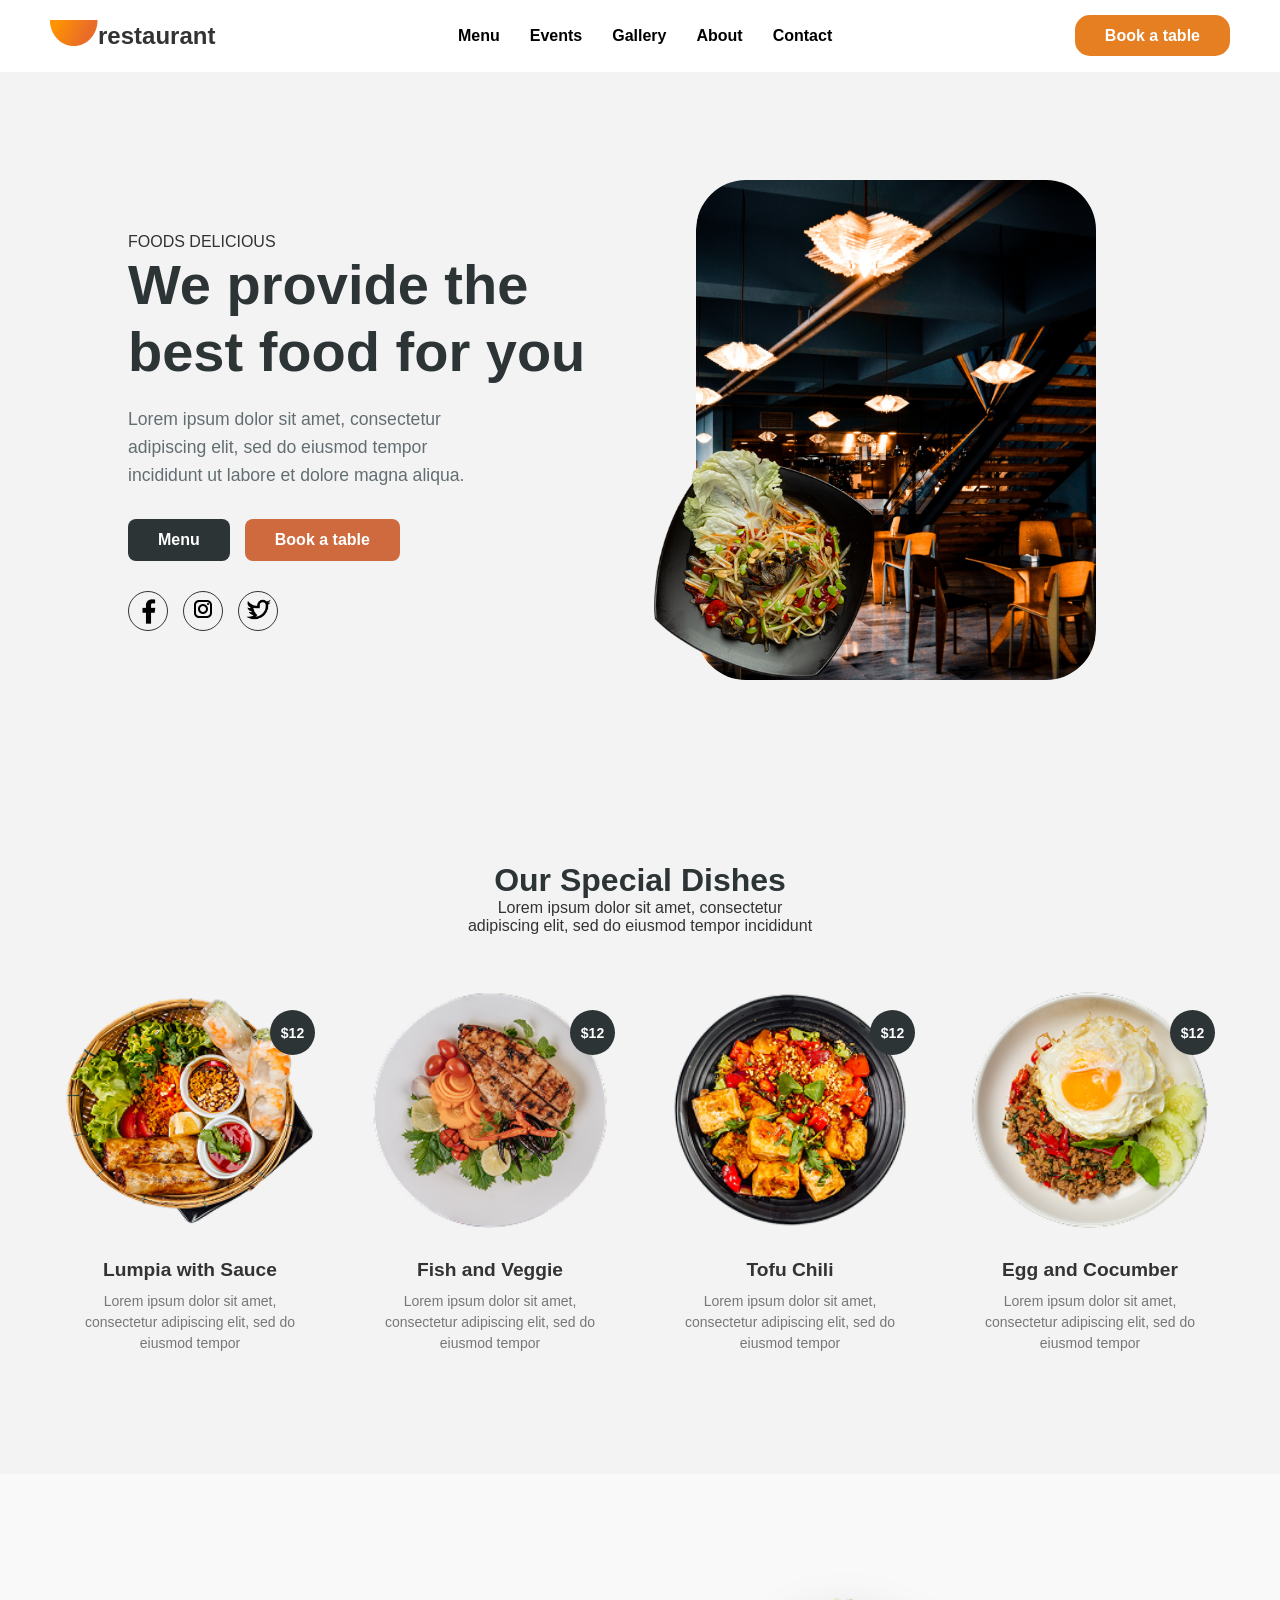
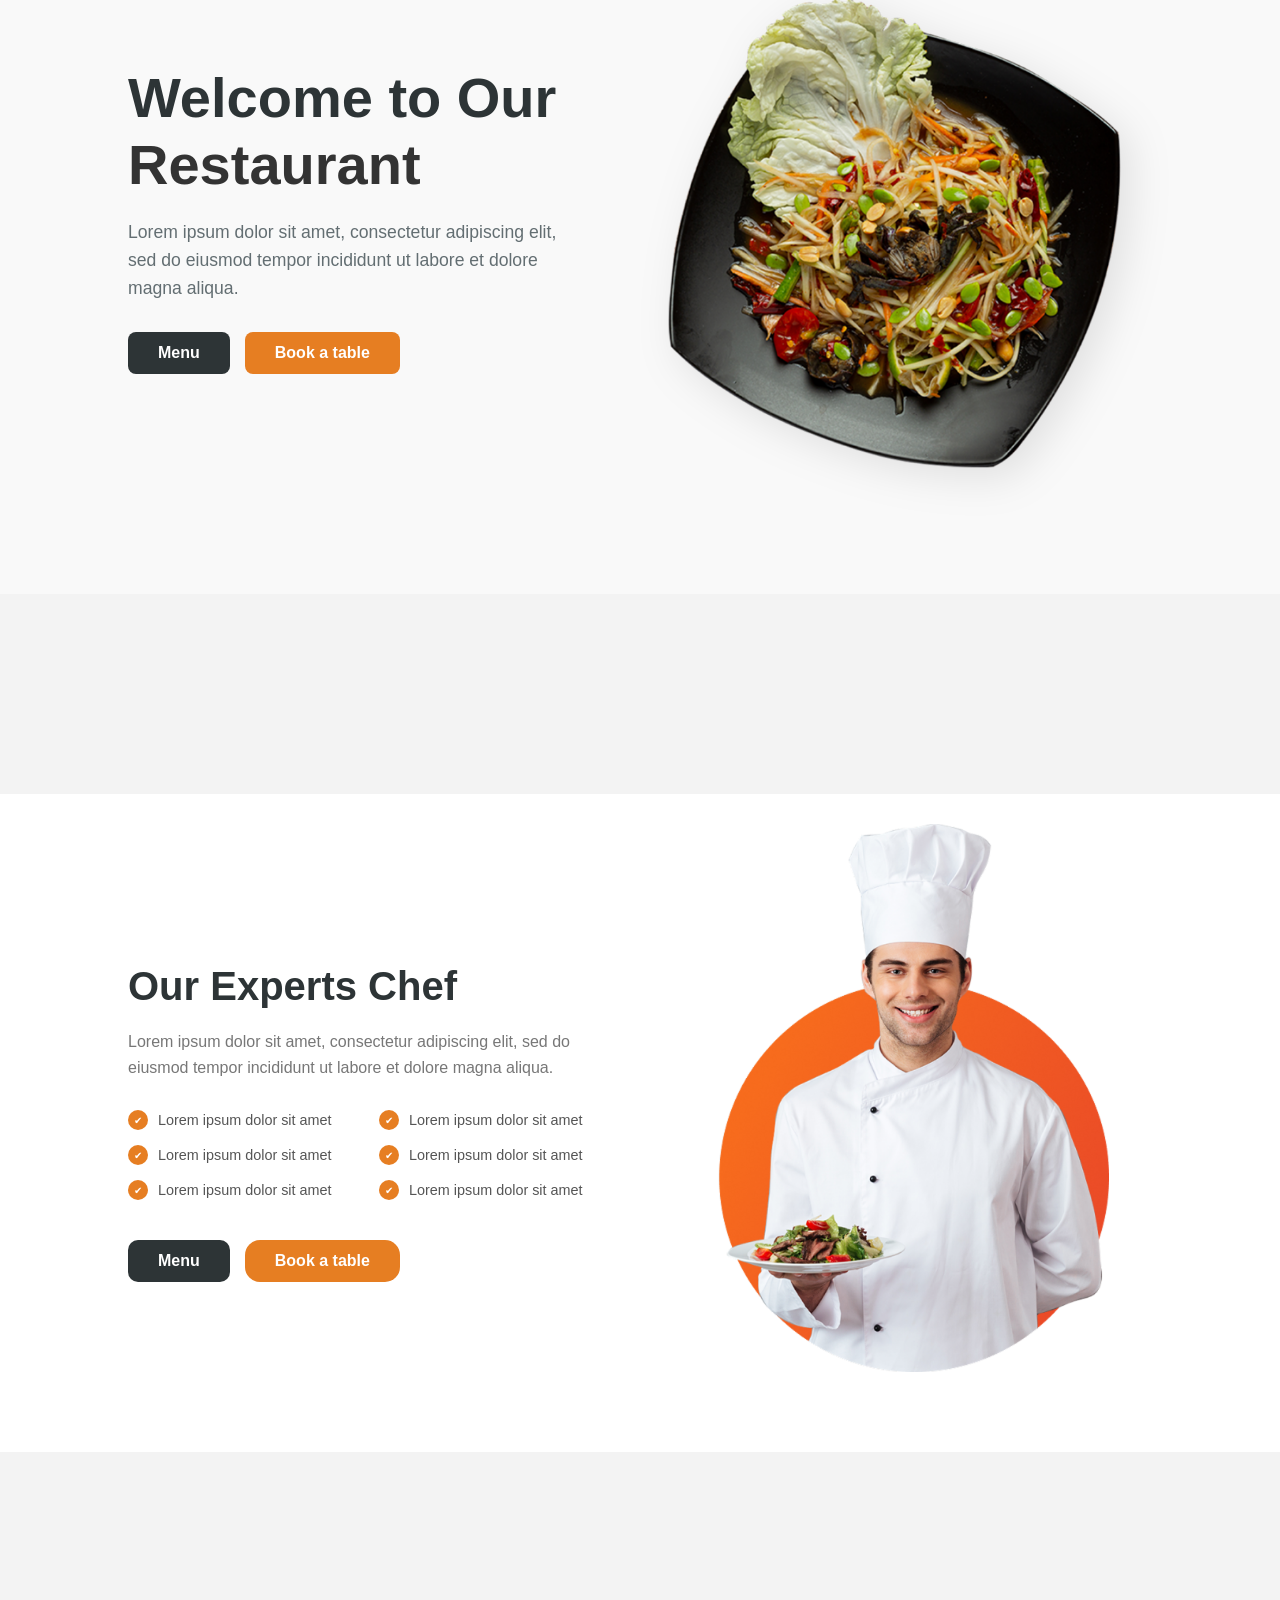
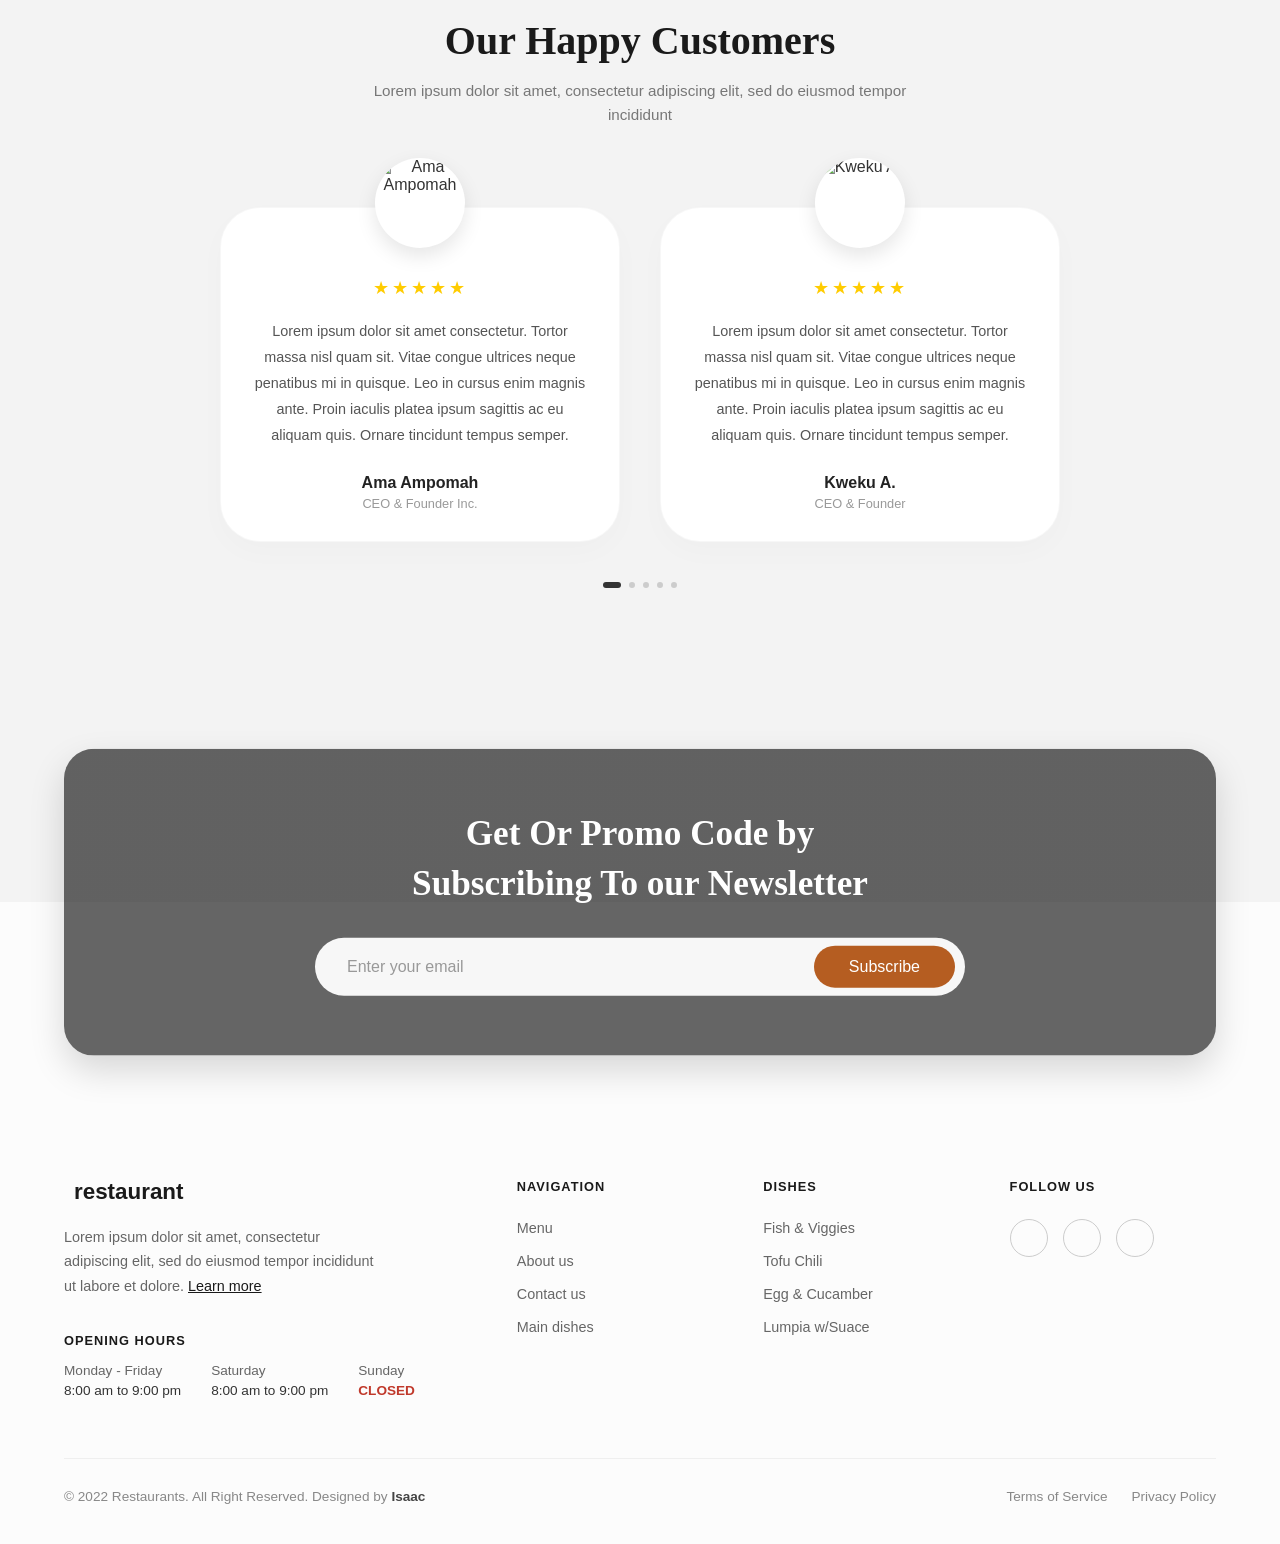
==== index.html @ ea8b720f "Fix homepage name to index.html" ====
<!doctype html>
<html lang="en">
  <head>
    <meta charset="UTF-8" />
    <meta name="viewport" content="width=device-width, initial-scale=1.0" />
    <title>Document</title>
    <link rel="stylesheet" href="css/index.css" />
  </head>
  <body>
    <header class="navbar">
      <div class="logo">
        <div>
          <svg
            width="48"
            height="26"
            viewBox="0 0 48 26"
            fill="none"
            xmlns="http://www.w3.org/2000/svg"
          >
            <path
              d="M0.0025971 0C0.000865701 0.127186 0 0.254588 0 0.382309C0 14.5306 10.6367 26 23.7576 26C36.8785 26 47.5152 14.5306 47.5152 0.382309C47.5152 0.254588 47.5144 0.127186 47.5126 0H0.0025971Z"
              fill="url(#paint0_linear_5_186)"
            />
            <defs>
              <linearGradient
                id="paint0_linear_5_186"
                x1="6.38264"
                y1="6.53416e-07"
                x2="35.7029"
                y2="14.9551"
                gradientUnits="userSpaceOnUse"
              >
                <stop stop-color="#FF9400" />
                <stop offset="1" stop-color="#EA6D27" />
              </linearGradient>
            </defs>
          </svg>
        </div>
        <span>restaurant</span>
      </div>
      <nav class="nav-links">
        <ul>
          <li><a href="./menu.html">Menu</a></li>
          <li><a href="./event.html">Events</a></li>
          <li><a href="./Gallery.html">Gallery</a></li>
          <li><a href="#">About</a></li>
          <li><a href="#">Contact</a></li>
        </ul>
      </nav>
      <div class="nav-button">
        <a href="#" class="btn-book">Book a table</a>
      </div>
    </header>
    <section class="hero">
      <div class="hero-content">
        <div class="circular-text">FOODS DELICIOUS</div>
        <h1>
          We provide the <br />
          best food for you
        </h1>
        <p class="par">
          Lorem ipsum dolor sit amet, consectetur adipiscing elit, sed do
          eiusmod tempor incididunt ut labore et dolore magna aliqua.
        </p>
        <div class="hero-btns">
          <a href="#" class="btn-dark">Menu</a>
          <a href="#" class="btn-orange">Book a table</a>
        </div>
        <div class="social-icons">
          <a
            href="https://www.facebook.com/?locale=ar_AR"
            target="_blank"
            class="icon"
            ><svg
              width="29"
              height="29"
              viewBox="0 0 29 29"
              fill="none"
              xmlns="http://www.w3.org/2000/svg"
              xmlns:xlink="http://www.w3.org/1999/xlink"
            >
              <rect width="29" height="29" fill="url(#pattern0_3_2034)" />
              <defs>
                <pattern
                  id="pattern0_3_2034"
                  patternContentUnits="objectBoundingBox"
                  width="1"
                  height="1"
                >
                  <use xlink:href="#image0_3_2034" transform="scale(0.01)" />
                </pattern>
                <image
                  id="image0_3_2034"
                  width="100"
                  height="100"
                  preserveAspectRatio="none"
                  xlink:href="[data-uri]"
                />
              </defs>
            </svg>
            <i class=""></i
          ></a>
          <a
            href="https://www.instagram.com/?hl=ar"
            target="_blank"
            class="icon"
            ><i class="fab fa-instagram"
              ><svg
                width="24"
                height="24"
                viewBox="0 0 24 24"
                fill="none"
                xmlns="http://www.w3.org/2000/svg"
              >
                <path
                  d="M8 3C5.243 3 3 5.243 3 8V16C3 18.757 5.243 21 8 21H16C18.757 21 21 18.757 21 16V8C21 5.243 18.757 3 16 3H8ZM8 5H16C17.654 5 19 6.346 19 8V16C19 17.654 17.654 19 16 19H8C6.346 19 5 17.654 5 16V8C5 6.346 6.346 5 8 5ZM17 6C16.7348 6 16.4804 6.10536 16.2929 6.29289C16.1054 6.48043 16 6.73478 16 7C16 7.26522 16.1054 7.51957 16.2929 7.70711C16.4804 7.89464 16.7348 8 17 8C17.2652 8 17.5196 7.89464 17.7071 7.70711C17.8946 7.51957 18 7.26522 18 7C18 6.73478 17.8946 6.48043 17.7071 6.29289C17.5196 6.10536 17.2652 6 17 6ZM12 7C9.243 7 7 9.243 7 12C7 14.757 9.243 17 12 17C14.757 17 17 14.757 17 12C17 9.243 14.757 7 12 7ZM12 9C13.654 9 15 10.346 15 12C15 13.654 13.654 15 12 15C10.346 15 9 13.654 9 12C9 10.346 10.346 9 12 9Z"
                  fill="black"
                />
              </svg> </i
          ></a>
          <a href="https://x.com/" target="_blank" class="icon"
            ><i class="fab fa-twitter"
              ><svg
                width="29"
                height="29"
                viewBox="0 0 29 29"
                fill="none"
                xmlns="http://www.w3.org/2000/svg"
                xmlns:xlink="http://www.w3.org/1999/xlink"
              >
                <rect width="29" height="29" fill="url(#pattern0_3_2048)" />
                <defs>
                  <pattern
                    id="pattern0_3_2048"
                    patternContentUnits="objectBoundingBox"
                    width="1"
                    height="1"
                  >
                    <use xlink:href="#image0_3_2048" transform="scale(0.01)" />
                  </pattern>
                  <image
                    id="image0_3_2048"
                    width="100"
                    height="100"
                    preserveAspectRatio="none"
                    xlink:href="[data-uri]"
                  />
                </defs>
              </svg> </i
          ></a>
        </div>
        <div class="social-icons">
          <i class="fab fa-facebook-f"></i>
          <i class="fab fa-instagram"></i>
          <i class="fab fa-twitter"></i>
        </div>
      </div>
      <div class="hero-images">
        <div class="main-img-card">
          <img src="share/Mask group.png" alt="Interior" />
        </div>
        <div class="overlay-img">
          <img src="share/dish-2 2.png" alt="Food Plate" />
        </div>
      </div>
    </section>
    <div class="text">
      <h1 class="text1">Our Special Dishes</h1>
      <p class="textp">
        Lorem ipsum dolor sit amet, consectetur adipiscing elit, sed do eiusmod
        tempor incididunt
      </p>
    </div>
    <!-- dish -->
    <section class="dishes-container">
      <div class="card">
        <div class="image-wrapper">
          <img src="share/dish-1 1.png" alt="Dish Image" />
          <span class="price">$12</span>
        </div>
        <h3>Lumpia with Sauce</h3>
        <p>
          Lorem ipsum dolor sit amet, consectetur adipiscing elit, sed do
          eiusmod tempor
        </p>
      </div>
      <div class="card">
        <div class="image-wrapper">
          <img src="share/dish-3 1.png" alt="Dish Image" />
          <span class="price">$12</span>
        </div>
        <h3>Fish and Veggie</h3>
        <p>
          Lorem ipsum dolor sit amet, consectetur adipiscing elit, sed do
          eiusmod tempor
        </p>
      </div>
      <div class="card">
        <div class="image-wrapper">
          <img src="share/dish-5.png" alt="Dish Image" />
          <span class="price">$12</span>
        </div>
        <h3>Tofu Chili</h3>
        <p>
          Lorem ipsum dolor sit amet, consectetur adipiscing elit, sed do
          eiusmod tempor
        </p>
      </div>
      <div class="card">
        <div class="image-wrapper">
          <img src="share/dish-4.png" alt="Dish Image" />
          <span class="price">$12</span>
        </div>
        <h3>Egg and Cocumber</h3>
        <p>
          Lorem ipsum dolor sit amet, consectetur adipiscing elit, sed do
          eiusmod tempor
        </p>
      </div>
    </section>
    <section class="hero-section">
      <div class="hero-content">
        <h1>
          Welcome to Our <br />
          <span>Restaurant</span>
        </h1>
        <p>
          Lorem ipsum dolor sit amet, consectetur adipiscing elit, sed do
          eiusmod tempor incididunt ut labore et dolore magna aliqua.
        </p>
        <div class="hero-btns">
          <a href="#" class="btn-menu">Menu</a>
          <a href="#" class="btn-book">Book a table</a>
        </div>
      </div>
      <div class="hero-image">
        <img src="share/dish-2 2.png" alt="Delicious Food" />
      </div>
    </section>
    <section class="chef-section">
      <!-- الجزء النصي -->
      <div class="chef-content">
        <h2>Our Experts Chef</h2>
        <p class="description">
          Lorem ipsum dolor sit amet, consectetur adipiscing elit, sed do
          eiusmod tempor incididunt ut labore et dolore magna aliqua.
        </p>
        <!-- قائمة المميزات -->
        <div class="features-grid">
          <div class="feature-item">
            <span>✔</span> Lorem ipsum dolor sit amet
          </div>
          <div class="feature-item">
            <span>✔</span> Lorem ipsum dolor sit amet
          </div>
          <div class="feature-item">
            <span>✔</span> Lorem ipsum dolor sit amet
          </div>
          <div class="feature-item">
            <span>✔</span> Lorem ipsum dolor sit amet
          </div>
          <div class="feature-item">
            <span>✔</span> Lorem ipsum dolor sit amet
          </div>
          <div class="feature-item">
            <span>✔</span> Lorem ipsum dolor sit amet
          </div>
        </div>
        <div class="chef-btns">
          <a href="#" class="btn-menu">Menu</a>
          <a href="#" class="btn-book">Book a table</a>
        </div>
      </div>
      <div class="chef-image-container">
        <img src="share/chef 1.png" alt="Our Chef" class="chef-img" />
      </div>
    </section>
    <section class="testimonials-section">
      <div class="bg-illustration"></div>
      <div class="container">
        <div class="section-header">
          <h2>Our Happy Customers</h2>
          <p>
            Lorem ipsum dolor sit amet, consectetur adipiscing elit, sed do
            eiusmod tempor incididunt
          </p>
        </div>
        <div class="testimonials-slider">
          <div class="testimonial-card">
            <div class="avatar-wrapper">
              <img
                src="https://images.unsplash.com/photo-1534528741775-53994a69daeb?q=80&w=256&auto=format&fit=crop"
                alt="Ama Ampomah"
              />
            </div>
            <div class="card-content">
              <div class="stars">★★★★★</div>
              <p class="review-text">
                Lorem ipsum dolor sit amet consectetur. Tortor massa nisl quam
                sit. Vitae congue ultrices neque penatibus mi in quisque. Leo in
                cursus enim magnis ante. Proin iaculis platea ipsum sagittis ac
                eu aliquam quis. Ornare tincidunt tempus semper.
              </p>
              <h4 class="client-name">Ama Ampomah</h4>
              <p class="client-role">CEO & Founder Inc.</p>
            </div>
          </div>
          <div class="testimonial-card">
            <div class="avatar-wrapper">
              <img
                src="https://images.unsplash.com/photo-1507003211169-0a1dd7228f2d?q=80&w=256&auto=format&fit=crop"
                alt="Kweku A."
              />
            </div>
            <div class="card-content">
              <div class="stars">★★★★★</div>
              <p class="review-text">
                Lorem ipsum dolor sit amet consectetur. Tortor massa nisl quam
                sit. Vitae congue ultrices neque penatibus mi in quisque. Leo in
                cursus enim magnis ante. Proin iaculis platea ipsum sagittis ac
                eu aliquam quis. Ornare tincidunt tempus semper.
              </p>
              <h4 class="client-name">Kweku A.</h4>
              <p class="client-role">CEO & Founder</p>
            </div>
          </div>
        </div>
        <div class="slider-dots">
          <span class="dot active"></span>
          <span class="dot"></span>
          <span class="dot"></span>
          <span class="dot"></span>
          <span class="dot"></span>
        </div>
      </div>
    </section>
    <footer class="footer-wrapper">
      <div class="container">
        <div class="newsletter-card">
          <div class="newsletter-content">
            <h2>Get Or Promo Code by<br />Subscribing To our Newsletter</h2>

            <form class="newsletter-form">
              <input type="email" placeholder="Enter your email" required />
              <button type="submit">Subscribe</button>
            </form>
          </div>
        </div>
        <div class="footer-main-content">
          <div class="footer-col brand-col">
            <div class="logo">
              <span class="logo-icon"
                ><i class="fa-solid fa-bowl-rice"></i
              ></span>
              <span class="logo-text">restaurant</span>
            </div>
            <p class="brand-desc">
              Lorem ipsum dolor sit amet, consectetur adipiscing elit, sed do
              eiusmod tempor incididunt ut labore et dolore.
              <a href="#" class="learn-more">Learn more</a>
            </p>

            <div class="opening-hours">
              <h3>OPENING HOURS</h3>
              <div class="hours-grid">
                <div class="hours-item">
                  <span class="day">Monday - Friday</span>
                  <span class="time">8:00 am to 9:00 pm</span>
                </div>
                <div class="hours-item">
                  <span class="day">Saturday</span>
                  <span class="time">8:00 am to 9:00 pm</span>
                </div>
                <div class="hours-item">
                  <span class="day">Sunday</span>
                  <span class="time status-closed">CLOSED</span>
                </div>
              </div>
            </div>
          </div>
          <div class="footer-col links-col">
            <h3>NAVIGATION</h3>
            <ul>
              <li><a href="#">Menu</a></li>
              <li><a href="#">About us</a></li>
              <li><a href="#">Contact us</a></li>
              <li><a href="#">Main dishes</a></li>
            </ul>
          </div>
          <div class="footer-col links-col">
            <h3>DISHES</h3>
            <ul>
              <li><a href="#">Fish & Viggies</a></li>
              <li><a href="#">Tofu Chili</a></li>
              <li><a href="#">Egg & Cucamber</a></li>
              <li><a href="#">Lumpia w/Suace</a></li>
            </ul>
          </div>
          <div class="footer-col social-col">
            <h3>FOLLOW US</h3>
            <div class="social-icons">
              <a href="#" aria-label="Facebook"
                ><i class="fa-brands fa-facebook-f"></i
              ></a>
              <a href="#" aria-label="Instagram"
                ><i class="fa-brands fa-instagram"></i
              ></a>
              <a href="#" aria-label="Twitter"
                ><i class="fa-brands fa-twitter"></i
              ></a>
            </div>
          </div>
        </div>
        <div class="footer-bottom">
          <p class="copyright">
            &copy; 2022 Restaurants. All Right Reserved. Designed by
            <strong>Isaac</strong>
          </p>
          <div class="legal-links">
            <a href="#">Terms of Service</a>
            <a href="#">Privacy Policy</a>
          </div>
        </div>
      </div>
    </footer>
  </body>
</html>
---- css/index.css ----
.navbar {
    display: flex;
    justify-content: space-between;
    align-items: center;
    padding: 20px 50px;
    background-color: white;
}
.logo {
    display: flex;
    align-items: center;
    font-weight: bold;
    font-size: 24px;
}
.nav-links ul {
    display: flex;
    list-style: none;
    gap: 30px; 
}
.nav-links a {
    text-decoration: none;
    color: black;
    font-weight: 550;
} 
.btn-book {
    background-color: #ce6a3d; 
    color: white;
    padding: 10px 25px;
    text-decoration: none;
    border-radius: 15px;
    font-weight: bold;
}
.hero {
    display: flex;
    align-items: center;
    justify-content: space-between;
    padding: 50px 10% ;
    min-height: 80vh;
    position: relative;
}
.hero-content {
    flex: 1;
}
.hero-content h1 {
    font-size: 3.5rem;
    color: #2d3436;
    margin-bottom: 20px;
}
.hero-btns {
    display: flex;
    gap: 15px;
    margin: 30px 0;
}
.btn-dark { background: #2d3436; color: white; padding: 12px 30px; border-radius: 8px; text-decoration: none; }
.btn-orange { background: #ce6a3d; color: white; padding: 12px 30px; border-radius: 8px; text-decoration: none; }
.hero-images {
    flex: 1;
    position: relative;
    display: flex;
    justify-content: center;
}
.main-img-card img {
    width: 400px;
    height: 500px;
    border-radius: 50px 50px 50px 50px;
    object-fit: cover;
}
.overlay-img {
    position: absolute;
    bottom: 0;
    left: 0; 
    width: 250px;
}
.overlay-img img {
    width: 100%;
}
.par{
    width: 350px;
}
.social-icons {
    display: flex;
    gap: 15px; 
}
.icon {
    width: 40px;
    height: 40px;
    border: 1px solid #333; 
    border-radius: 50%; 
    display: flex;
    align-items: center;
    justify-content: center;
    text-decoration: none;
    color: #333; 
    transition: all 0.3s ease; 
}
.icon:hover {
    background-color: #333;
    color: #fff;
}
.text1{
    text-align: center;
    color: #2d3436;
    margin-top: 70px ;
}
.textp{
    text-align: center;
    margin: auto;
    max-width: 350px;
}
.dishes-container {
    display: flex;
    justify-content: center;
    gap: 50px; 
    padding: 50px;
    flex-wrap: wrap;  
    font-family: sans-serif;
}
.card {
    text-align: center;
    width: 250px; 
}
.image-wrapper {
    position: relative;
    margin-bottom: 20px;
    cursor: grab;
}
.image-wrapper img {
    width: 100%;
    border-radius: 50%; 
}
.price {
    position: absolute;
    top: 10%;
    right: 0;
    background-color: #2d3436;
    color: white;
    width: 45px;
    height: 45px;
    border-radius: 50%;
    display: flex;
    align-items: center;
    justify-content: center;
    font-size: 14px;
    font-weight: bold;
}
.card h3 {
    font-size: 1.2rem;
    color: #333;
    margin-bottom: 10px;
}
.card p {
    font-size: 14px;
    color: #777;
    line-height: 1.5;
    max-width: 220px; 
    margin: 0 auto;   
}
.hero-section {
    margin-top: 70px;
    display: flex;
    align-items: center;
    justify-content: space-between;
    padding: 50px 10%;
    background-color: #f9f9f9; 
    min-height: 80vh;
    font-family: 'Segoe UI', Tahoma, Geneva, Verdana, sans-serif;
}
.hero-content {
    flex: 1;
}
.hero-content h1 {
    font-size: 3.5rem;
    color: #2d3436;
    line-height: 1.2;
    margin-bottom: 20px;
}
.hero-content h1 span {
    color: #333; 
}
.hero-content p {
    font-size: 1.1rem;
    color: #636e72;
    margin-bottom: 30px;
    max-width: 450px;
    line-height: 1.6;
}
.hero-btns {
    display: flex;
    gap: 15px;
}
.hero-btns a {
    text-decoration: none;
    padding: 12px 30px;
    border-radius: 8px;
    font-weight: bold;
    transition: 0.3s;
}
.btn-menu {
    background-color: #2d3436;
    color: white;
}
.hero-btns a:hover {
    opacity: 0.8;
    transform: translateY(-3px);
}
.hero-image {
    flex: 1;
    display: flex;
    justify-content: center;
}
.hero-image img {
    max-width: 100%;
    height: auto;
    filter: drop-shadow(10px 10px 20px rgba(0,0,0,0.1));
}
@media (max-width: 768px) {
    .hero-section {
        flex-direction: column-reverse; 
        text-align: center;
        padding: 40px 20px;
    }
    
    .hero-btns {
        justify-content: center;
    }

    .hero-content h1 {
        font-size: 2.5rem;
    }
}
.chef-section {
    margin-top: 200px;
    display: flex;
    align-items: center;
    justify-content: space-between;
    padding: 80px 10%;
    gap: 50px;
    background-color: #fff;
}
.chef-content { flex: 1; }
.chef-content h2 {
    font-size: 2.5rem;
    color: #2d3436;
    margin-bottom: 20px;
}
.description {
    color: #777;
    margin-bottom: 30px;
    line-height: 1.6;
}
.features-grid {
    display: grid;
    grid-template-columns: 1fr 1fr; 
    gap: 15px;
    margin-bottom: 40px;
}
.feature-item {
    font-size: 0.9rem;
    color: #555;
    display: flex;
    align-items: center;
    gap: 10px;
}
.feature-item span {
    background-color: #e67e22; 
    color: white;
    width: 20px;
    height: 20px;
    border-radius: 50%;
    display: flex;
    justify-content: center;
    align-items: center;
    font-size: 10px;
}
.chef-btns { display: flex; gap: 15px; }
.btn-menu { background: #2d3436; color: white; padding: 12px 30px; border-radius: 10px; text-decoration: none; font-weight: bold; }
.btn-book { background: #e67e22; color: white; padding: 12px 30px; border-radius: 15px; text-decoration: none; font-weight: bold; }
.chef-image-container {
    flex: 1;
    position: relative;
    display: flex;
    justify-content: center;
}
.chef-img {
    width: 400px; 
    position: relative;
    z-index: 2;
    margin-top: -50px; 
}
* {
    margin: 0;
    padding: 0;
    box-sizing: border-box;
}
body {
    background-color: #f9f9f7; 
    font-family: 'Poppins', sans-serif;
    color: #333;
    overflow-x: hidden;
}
.testimonials-section {
    position: relative;
    padding: 80px 0;
    min-height: 100vh;
    display: flex;
    align-items: center;
    justify-content: center;
}
.bg-illustration {
    position: absolute;
    left: -50px;
    top: 10%;
    width: 450px;
    height: 450px;
    background-image: url('https://cdn-icons-png.flaticon.com/512/3257/3257736.png'); 
    background-size: contain;
    background-repeat: no-repeat;
    opacity: 0.04;
    pointer-events: none;
    transform: rotate(-15deg);
}
.container {
    width: 90%;
    max-width: 1200px;
    margin: 0 auto;
    position: relative;
    z-index: 2;
}
.section-header {
    text-align: center;
    margin-bottom: 80px; 
}
.section-header h2 {
    font-family: 'Playfair Display', serif;
    font-size: 2.5rem;
    font-weight: 700;
    color: #1a1a1a;
    margin-bottom: 15px;
}
.section-header p {
    font-size: 0.95rem;
    color: #777;
    max-width: 600px;
    margin: 0 auto;
    line-height: 1.6;
}
.testimonials-slider {
    display: flex;
    justify-content: center;
    gap: 40px;
    flex-wrap: wrap; 
    margin-bottom: 40px;
}
.testimonial-card {
    background-color: #ffffff;
    border-radius: 40px; 
    padding: 40px 30px 30px 30px;
    max-width: 400px;
    flex: 1 1 350px;
    box-shadow: 0 10px 30px rgba(0, 0, 0, 0.02); 
    position: relative;
    text-align: center;
    border: 1px solid rgba(0,0,0,0.03);
}
.avatar-wrapper {
    position: absolute;
    top: -50px; 
    left: 50%;
    transform: translateX(-50%);
    width: 90px;
    height: 90px;
    border-radius: 50%;
    overflow: hidden;
    box-shadow: 0 8px 20px rgba(0,0,0,0.1);
    background-color: #fff;
}
.avatar-wrapper img {
    width: 100%;
    height: 100%;
    object-fit: cover;
}
.card-content {
    margin-top: 30px;
}
.stars {
    color: #ffcc00;
    font-size: 1.1rem;
    letter-spacing: 3px;
    margin-bottom: 20px;
}
.review-text {
    font-size: 0.9rem;
    color: #555;
    line-height: 1.8;
    margin-bottom: 25px;
    text-align: center;
}
.client-name {
    font-size: 1rem;
    font-weight: 600;
    color: #222;
    margin-bottom: 4px;
}
.client-role {
    font-size: 0.8rem;
    color: #999;
}
.slider-dots {
    display: flex;
    justify-content: center;
    gap: 8px;
    margin-top: 20px;
}
.dot {
    width: 6px;
    height: 6px;
    background-color: #ccc;
    border-radius: 50%;
    display: inline-block;
    cursor: pointer;
    transition: all 0.3s ease;
}
.dot.active {
    background-color: #333;
    width: 18px; 
    border-radius: 4px;
}
@media (max-width: 768px) {
    .section-header h2 {
        font-size: 2rem;
    }
    
    .testimonials-slider {
        gap: 80px; 
    }
    
    .bg-illustration {
        display: none; 
    }
}
* {
    margin: 0;
    padding: 0;
    box-sizing: border-box;
}
body {
    font-family: 'Poppins', sans-serif;
    background-color: #f3f3f3;
}
.footer-wrapper {
    background-color: #fcfcfc; 
    padding-top: 0; 
    padding-bottom: 40px;
    position: relative;
    margin-top: 150px; 
}
.container {
    width: 90%;
    max-width: 1200px;
    margin: 0 auto;
}
.newsletter-card {
    background-image: linear-gradient(rgba(0, 0, 0, 0.6), rgba(0, 0, 0, 0.6)), 
                      url('https://images.unsplash.com/photo-1517248135467-4c7edcad34c4?q=80&w=1200&auto=format&fit=crop'); /* صورة مطعم داكنة */
    background-size: cover;
    background-position: center;
    border-radius: 30px;
    padding: 60px 40px;
    text-align: center;
    transform: translateY(-50%);
    box-shadow: 0 15px 35px rgba(0, 0, 0, 0.15);
}
.newsletter-content h2 {
    font-family: 'Playfair Display', serif;
    color: #ffffff;
    font-size: 2.2rem;
    font-weight: 600;
    line-height: 1.4;
    margin-bottom: 30px;
}
.newsletter-form {
    background-color: rgba(255, 255, 255, 0.95);
    padding: 8px 10px 8px 20px;
    border-radius: 50px;
    display: flex;
    align-items: center;
    max-width: 650px;
    margin: 0 auto;
}
.newsletter-form input {
    flex: 1;
    border: none;
    background: transparent;
    padding: 12px;
    font-size: 1rem;
    color: #333;
    outline: none;
}
.newsletter-form input::placeholder {
    color: #999;
}
.newsletter-form button {
    background-color: #b55d21; 
    color: #ffffff;
    border: none;
    padding: 12px 35px;
    border-radius: 50px;
    font-size: 1rem;
    font-weight: 500;
    cursor: pointer;
    transition: background-color 0.3s ease;
}
.newsletter-form button:hover {
    background-color: #944815;
}
.footer-main-content {
    display: grid;
    grid-template-columns: 2fr 1fr 1fr 1fr; 
    gap: 40px;
    margin-top: -30px; 
    padding-bottom: 60px;
    border-bottom: 1px solid rgba(0, 0, 0, 0.05);
}
.footer-col h3 {
    font-size: 0.8rem;
    font-weight: 600;
    letter-spacing: 1px;
    color: #1a1a1a;
    margin-bottom: 25px;
}
.brand-col .logo {
    display: flex;
    align-items: center;
    gap: 10px;
    margin-bottom: 20px;
}
.brand-col .logo-icon {
    color: #b55d21;
    font-size: 1.8rem;
}
.brand-col .logo-text {
    font-size: 1.4rem;
    font-weight: 700;
    color: #1a1a1a;
}
.brand-col .brand-desc {
    font-size: 0.9rem;
    color: #666;
    line-height: 1.7;
    margin-bottom: 35px;
    max-width: 320px;
}
.brand-col .learn-more {
    color: #1a1a1a;
    text-decoration: underline;
    font-weight: 500;
}
.opening-hours h3 {
    margin-bottom: 15px;
}
.hours-grid {
    display: flex;
    gap: 30px;
}
.hours-item {
    display: flex;
    flex-direction: column;
    gap: 5px;
}
.hours-item .day {
    font-size: 0.85rem;
    color: #666;
}
.hours-item .time {
    font-size: 0.85rem;
    font-weight: 500;
    color: #333;
}
.hours-item .status-closed {
    color: #c0392b;
    font-weight: 600;
}
.links-col ul {
    list-style: none;
}
.links-col ul li {
    margin-bottom: 15px;
}
.links-col ul li a {
    text-decoration: none;
    color: #666;
    font-size: 0.9rem;
    transition: color 0.3s ease;
}
.links-col ul li a:hover {
    color: #b55d21;
}
.social-col .social-icons {
    display: flex;
    gap: 15px;
}
.social-col .social-icons a {
    width: 38px;
    height: 38px;
    border: 1px solid #ccc;
    border-radius: 50%;
    display: flex;
    align-items: center;
    justify-content: center;
    color: #555;
    text-decoration: none;
    font-size: 0.95rem;
    transition: all 0.3s ease;
}
.social-col .social-icons a:hover {
    border-color: #b55d21;
    color: #b55d21;
    transform: translateY(-3px);
}
.footer-bottom {
    display: flex;
    justify-content: space-between;
    align-items: center;
    padding-top: 30px;
    font-size: 0.85rem;
    color: #888;
}
.footer-bottom .copyright strong {
    color: #444;
}
.footer-bottom .legal-links a {
    color: #888;
    text-decoration: none;
    margin-left: 20px;
    transition: color 0.3s ease;
}
.footer-bottom .legal-links a:hover {
    color: #333;
}
@media (max-width: 992px) {
    .footer-main-content {
        grid-template-columns: 1fr 1fr; 
        gap: 40px;
    }
    
    .hours-grid {
        flex-direction: column;
        gap: 15px;
    }
}
@media (max-width: 600px) {
    .newsletter-card {
        padding: 40px 20px;
    }
    
    .newsletter-content h2 {
        font-size: 1.6rem;
    }
    
    .newsletter-form {
        flex-direction: column;
        border-radius: 20px;
        padding: 10px;
        gap: 10px;
    }
    .newsletter-form input {
        width: 100%;
        text-align: center;
    }
    .newsletter-form button {
        width: 100%;
    }
    .footer-main-content {
        grid-template-columns: 1fr; 
        gap: 35px;
        text-align: center;
    }
    .brand-col .logo, .social-col .social-icons {
        justify-content: center;
    }
    .brand-col .brand-desc {
        margin: 0 auto 35px auto;
    }
    .footer-bottom {
        flex-direction: column-reverse;
        gap: 15px;
        text-align: center;
    }
    
    .footer-bottom .legal-links a {
        margin: 0 10px;
    }
}
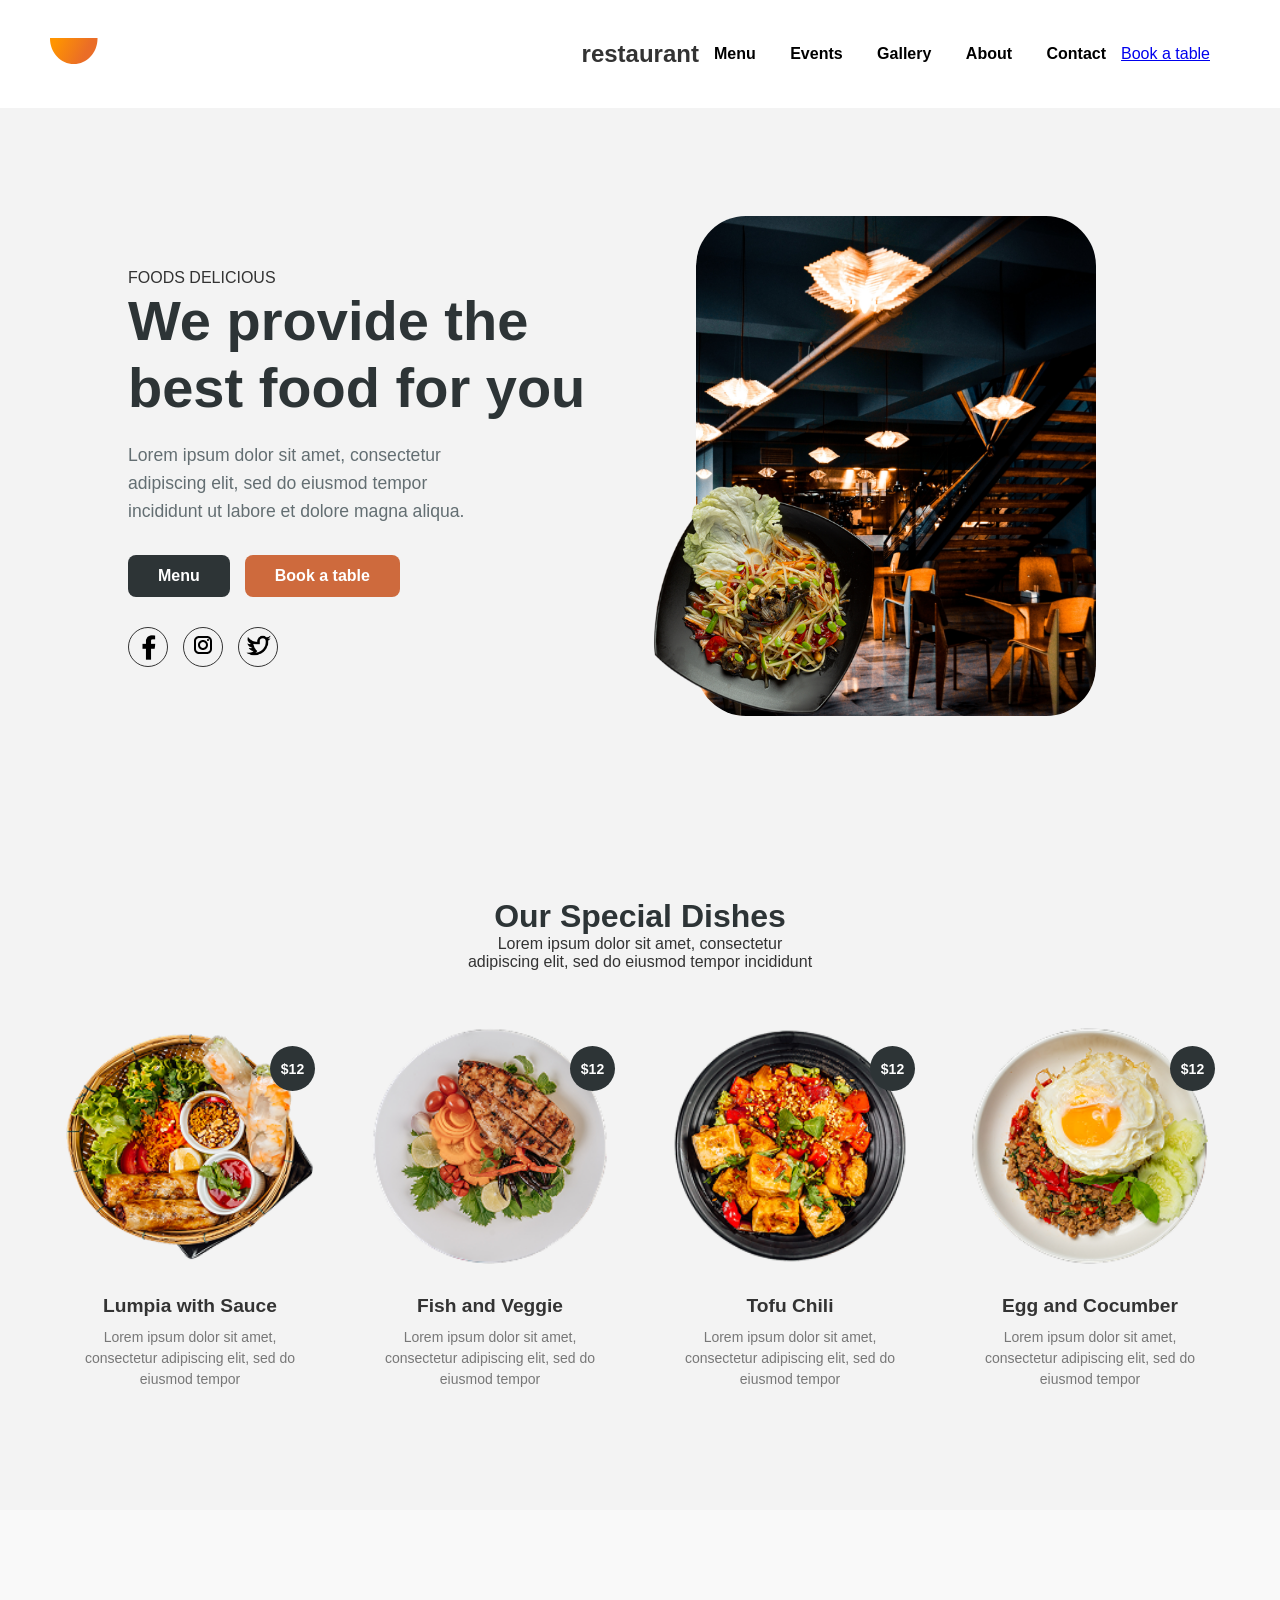
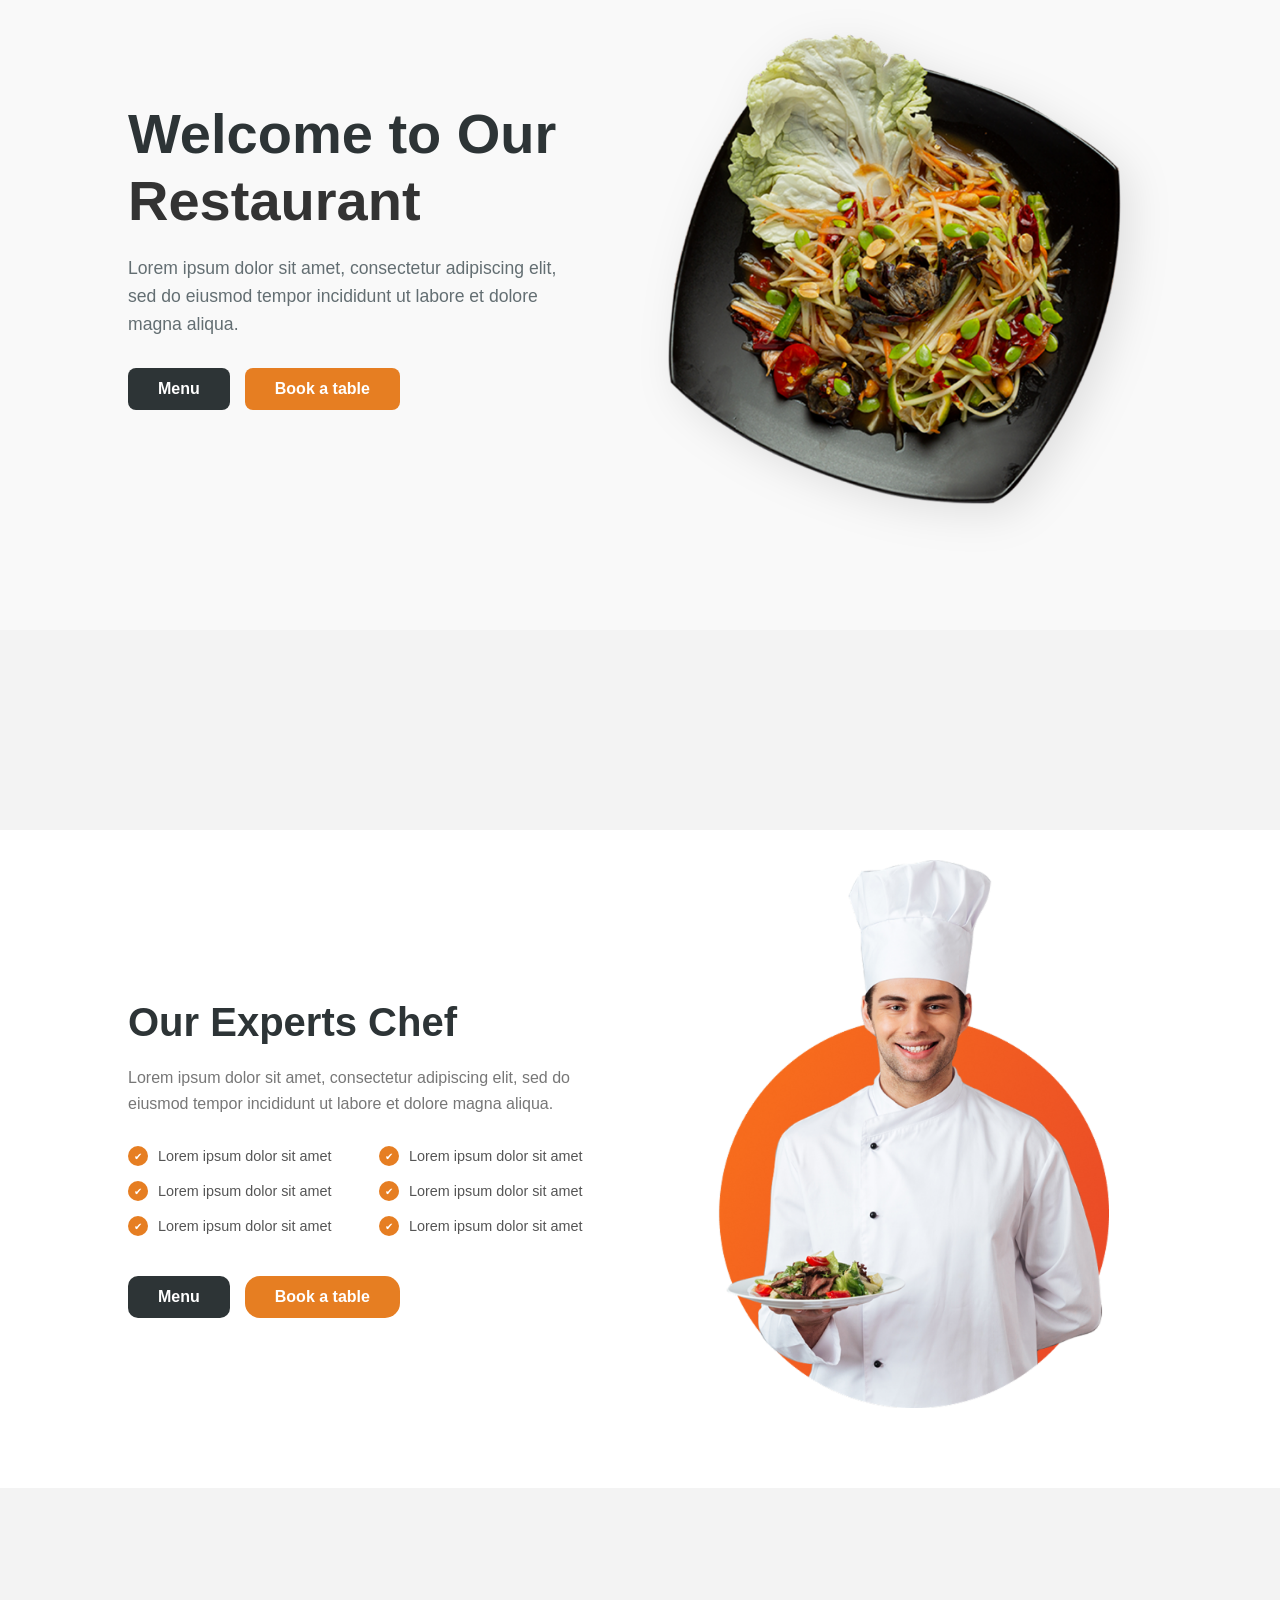
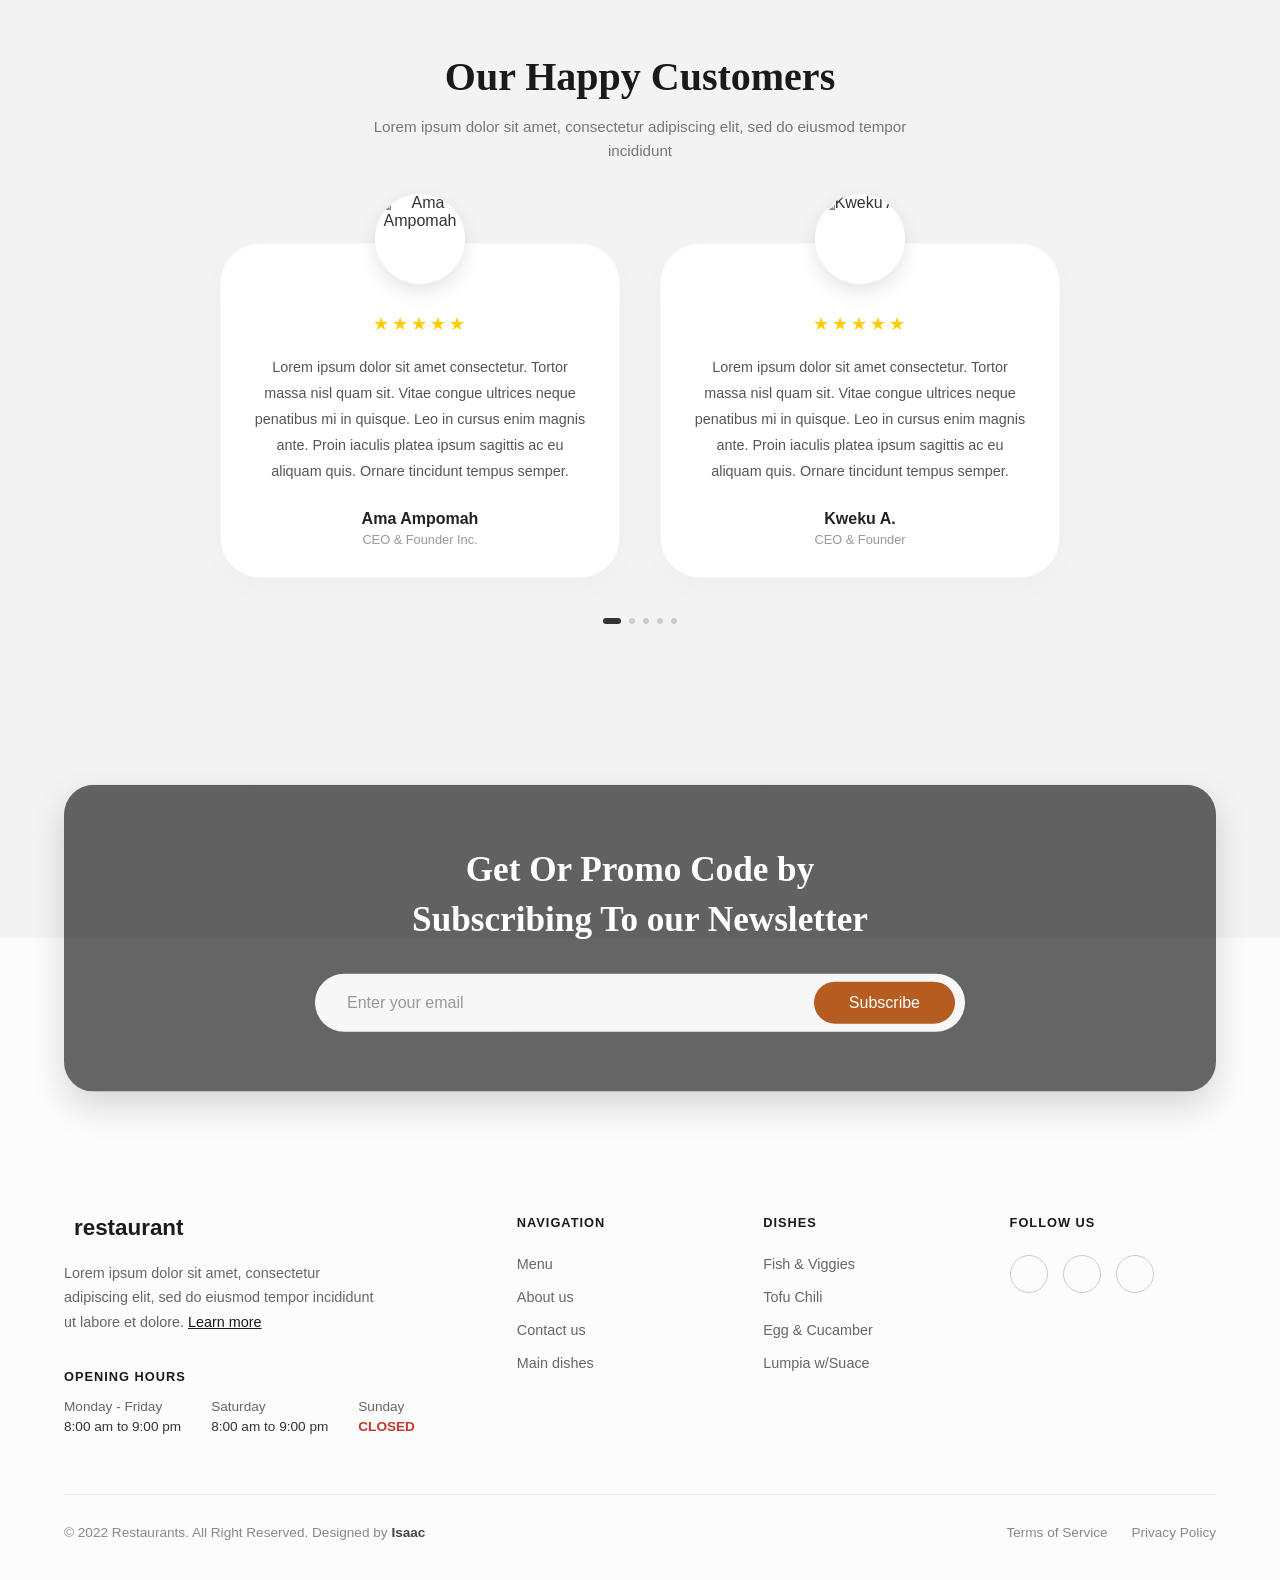
==== commit 21e98ed7: "update footer signature" ====
--- a/index.html
+++ b/index.html
@@ -36,9 +36,37 @@
             </defs>
           </svg>
         </div>
-        <span>restaurant</span>
-      </div>
-      <nav class="nav-links">
+        <!-- <span>restaurant</span> -->
+      </div>
+
+      <head>
+        <!-- السطر ده لازم يكون موجود عشان التجاوب مع الموبايل -->
+        <meta name="viewport" content="width=device-width, initial-scale=1.0" />
+      </head>
+
+      <header class="header">
+        <div class="logo">
+          <!-- اللوجو بتاعك -->
+          <span>restaurant</span>
+        </div>
+
+        <!-- القائمة الرئيسية -->
+        <nav class="nav-links" id="navLinks">
+          <a href="./css/menu.css">Menu</a>
+          <a href="./css/event.css">Events</a>
+          <a href="./css/Gallery.css">Gallery</a>
+          <a href="#about">About</a>
+          <a href="#contact">Contact</a>
+        </nav>
+
+        <div class="header-buttons">
+          <a href="#book" class="book-btn">Book a table</a>
+          <!-- زرار الموبايل (بيكون مخفي في الشاشات الكبيرة) -->
+          <button class="menu-toggle" id="menuToggle">☰</button>
+        </div>
+      </header>
+
+      <!-- <nav class="nav-links">
         <ul>
           <li><a href="./menu.html">Menu</a></li>
           <li><a href="./event.html">Events</a></li>
@@ -49,7 +77,7 @@
       </nav>
       <div class="nav-button">
         <a href="#" class="btn-book">Book a table</a>
-      </div>
+      </div> -->
     </header>
     <section class="hero">
       <div class="hero-content">
--- a/css/index.css
+++ b/css/index.css
@@ -1,3 +1,79 @@
+/* الأستايل الأساسي للشاشات الكبيرة */
+.header {
+    display: flex;
+    justify-content: space-between;
+    align-items: center;
+    padding: 20px;
+    background-color: #fff;
+}
+
+.nav-links a {
+    margin: 0 15px;
+    text-decoration: none;
+    color: #333;
+}
+
+.menu-toggle {
+    display: none; /* مخفي في الكمبيوتر */
+    font-size: 24px;
+    background: none;
+    border: none;
+    cursor: pointer;
+}
+
+/* ----------------------------------------- */
+/* تظبيط الموبايل (الشاشات الأصغر من 768 بكسل) */
+/* ----------------------------------------- */
+@media (max-width: 768px) {
+    .menu-toggle {
+        display: block; /* يظهر فقط على الموبايل */
+        margin-left: 15px;
+    }
+
+    /* تحويل القائمة العادية لتصبح قائمة رأسية مخفية فوق الشاشة */
+    .nav-links {
+        position: absolute;
+        top: 70px; /* ينزل تحت الهيدر مباشرة */
+        left: 0;
+        width: 100%;
+        background-color: #fff;
+        display: flex;
+        flex-direction: column;
+        align-items: center;
+        gap: 20px;
+        padding: 20px 0;
+        box-shadow: 0 4px 6px rgba(0,0,0,0.1);
+        
+        /* إخفاء القائمة في الوضع الطبيعي */
+        opacity: 0;
+        pointer-events: none;
+        transform: translateY(-20px);
+        transition: all 0.3s ease;
+    }
+
+    /* كلاس هضيفه بالجاوا سكريبت عشان يظهر القائمة لما تضغط على الزرار */
+    .nav-links.active {
+        opacity: 1;
+        pointer-events: auto;
+        transform: translateY(0);
+    }
+
+    .nav-links a {
+        margin: 0;
+        font-size: 18px;
+        width: 100%;
+        text-align: center;
+    }
+    
+    /* إذا كنت تريد إخفاء زرار الحجز على الموبايل الصغير جداً أو تصغيره */
+    .book-btn {
+        padding: 8px 15px;
+        font-size: 14px;
+    }
+}
+
+
+
 .navbar {
     display: flex;
     justify-content: space-between;
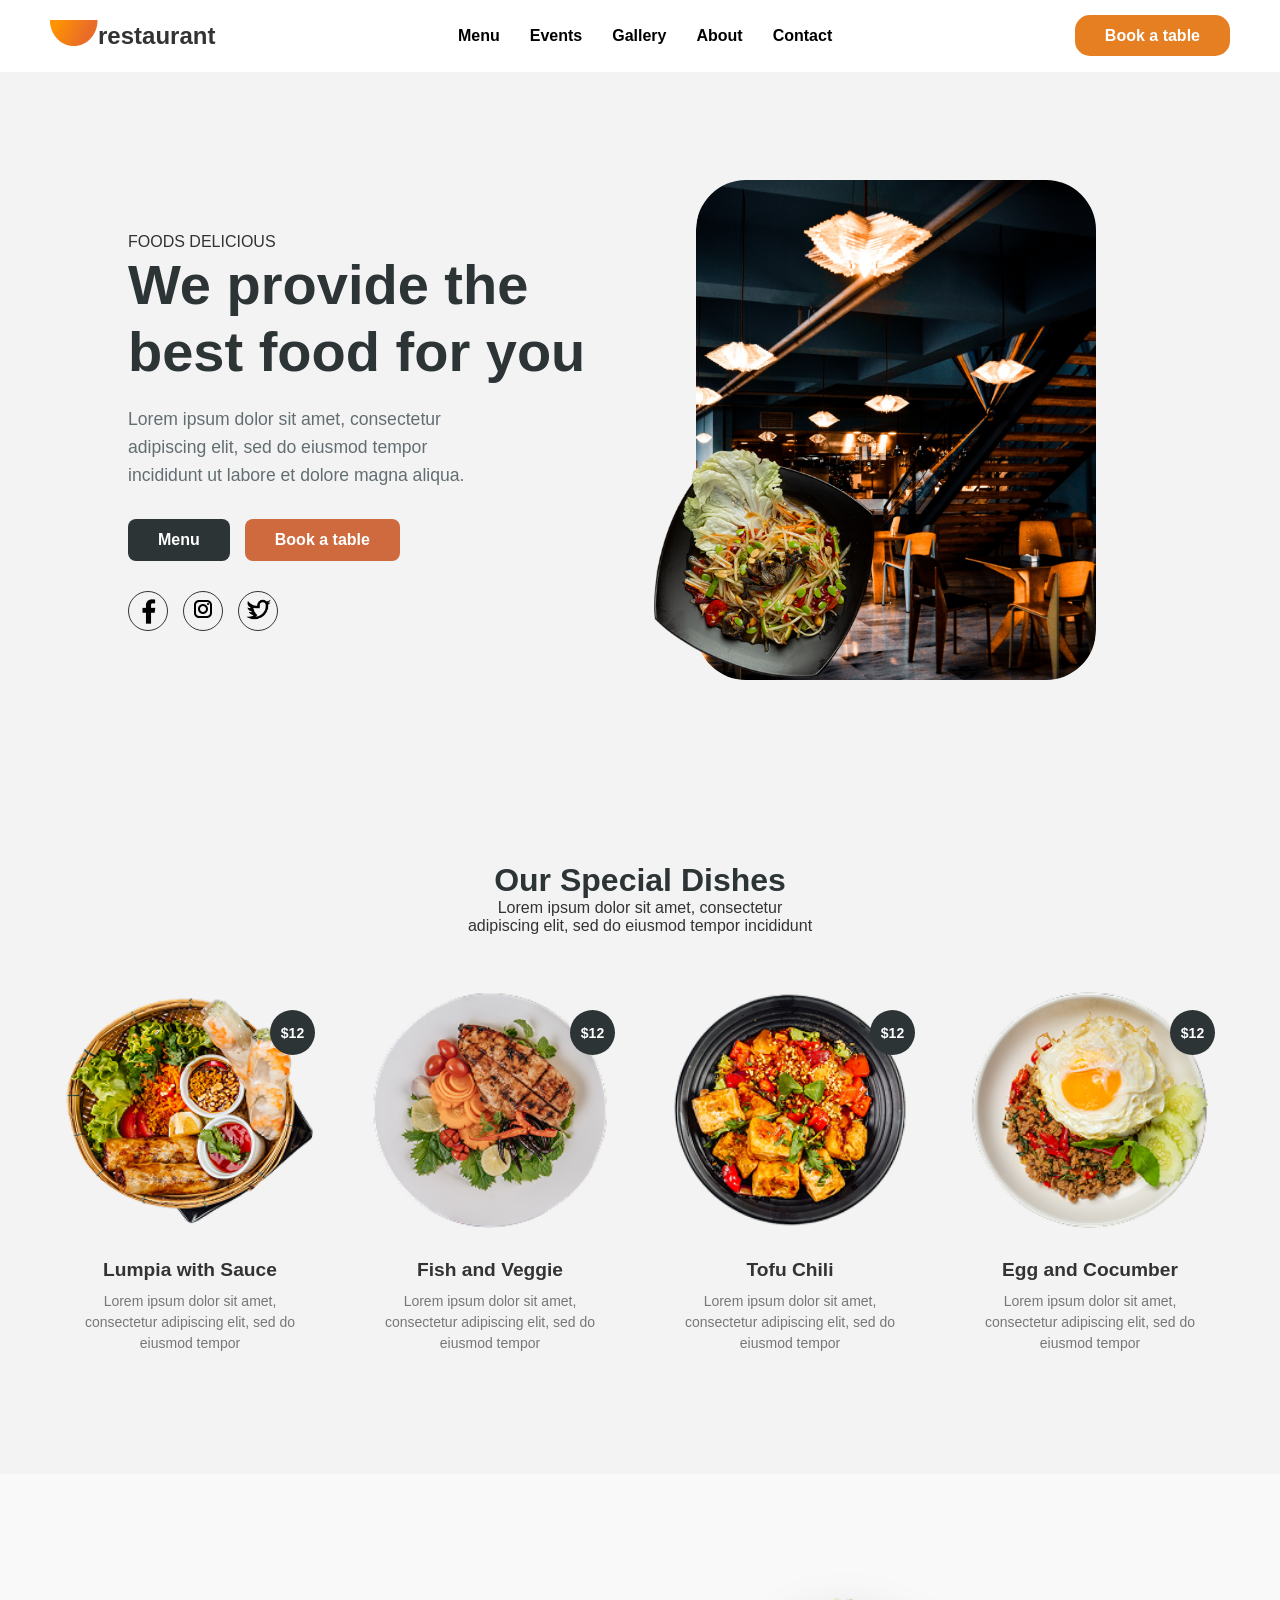
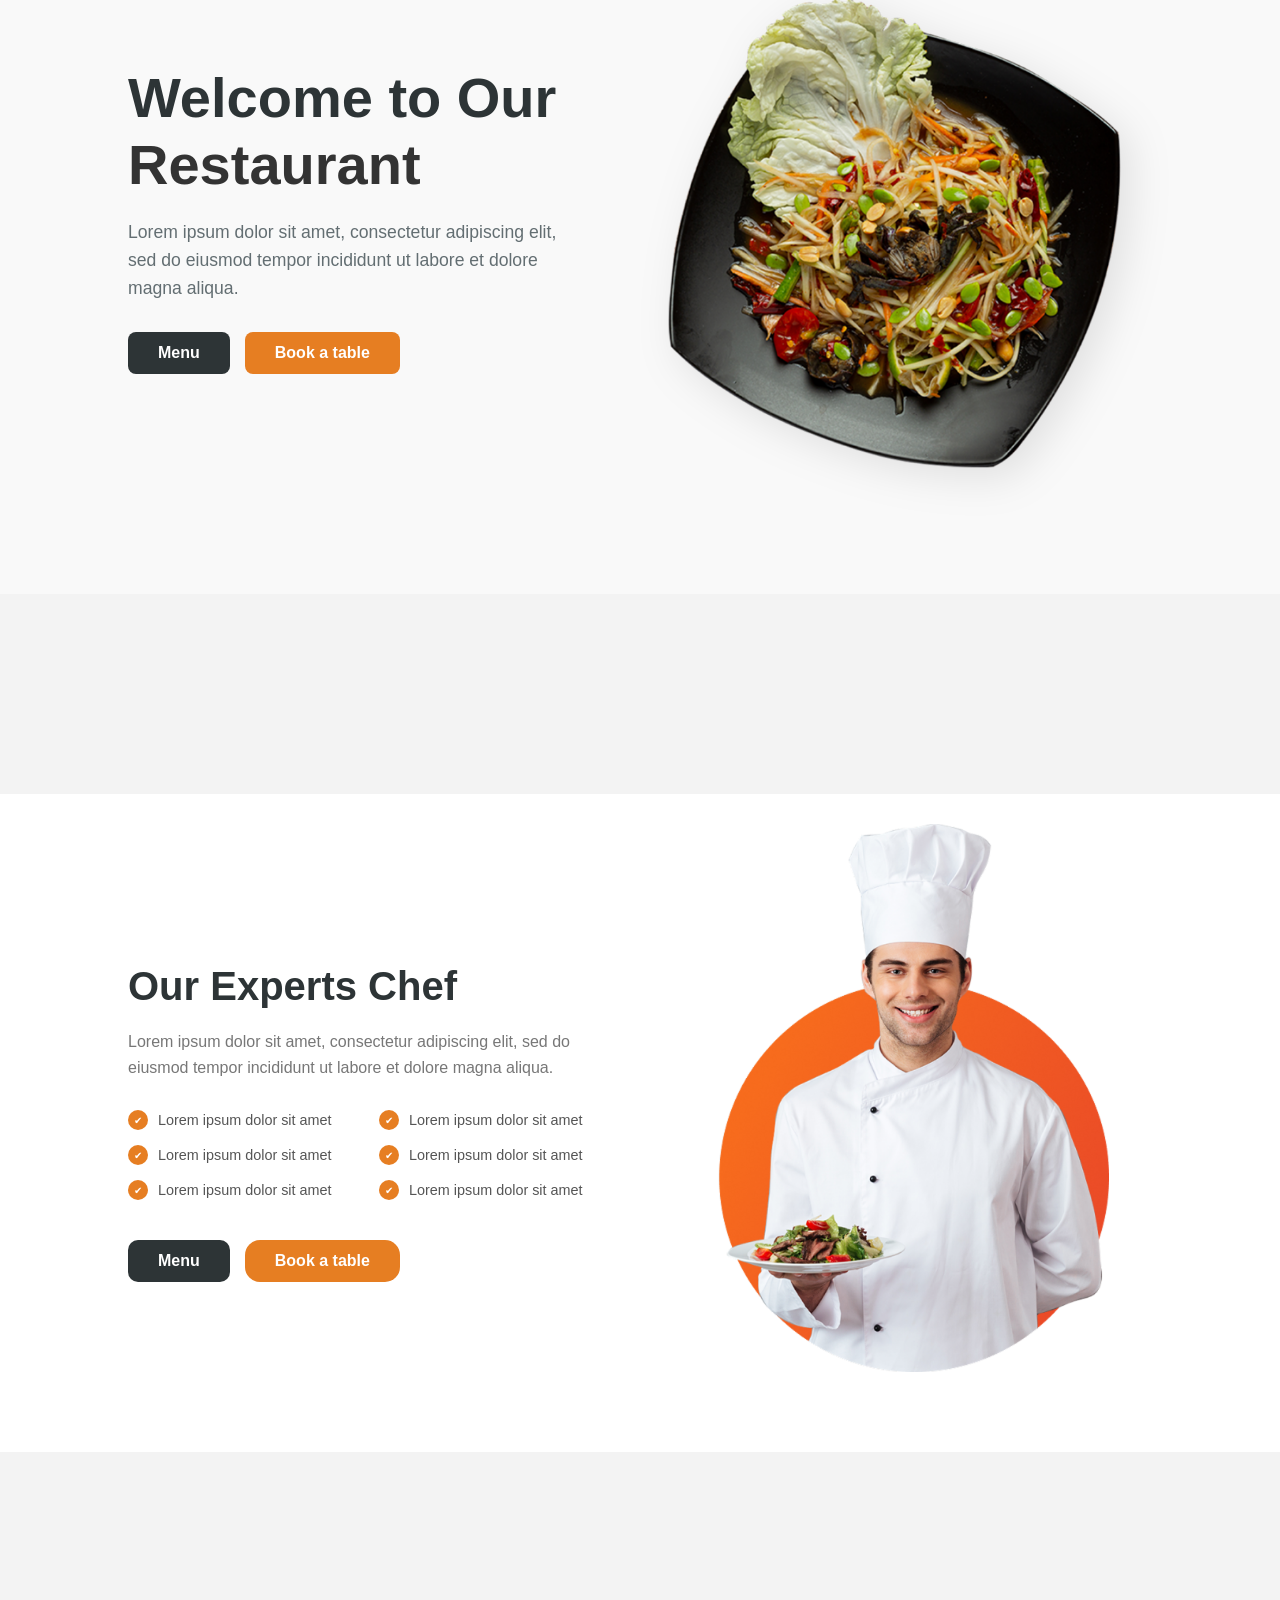
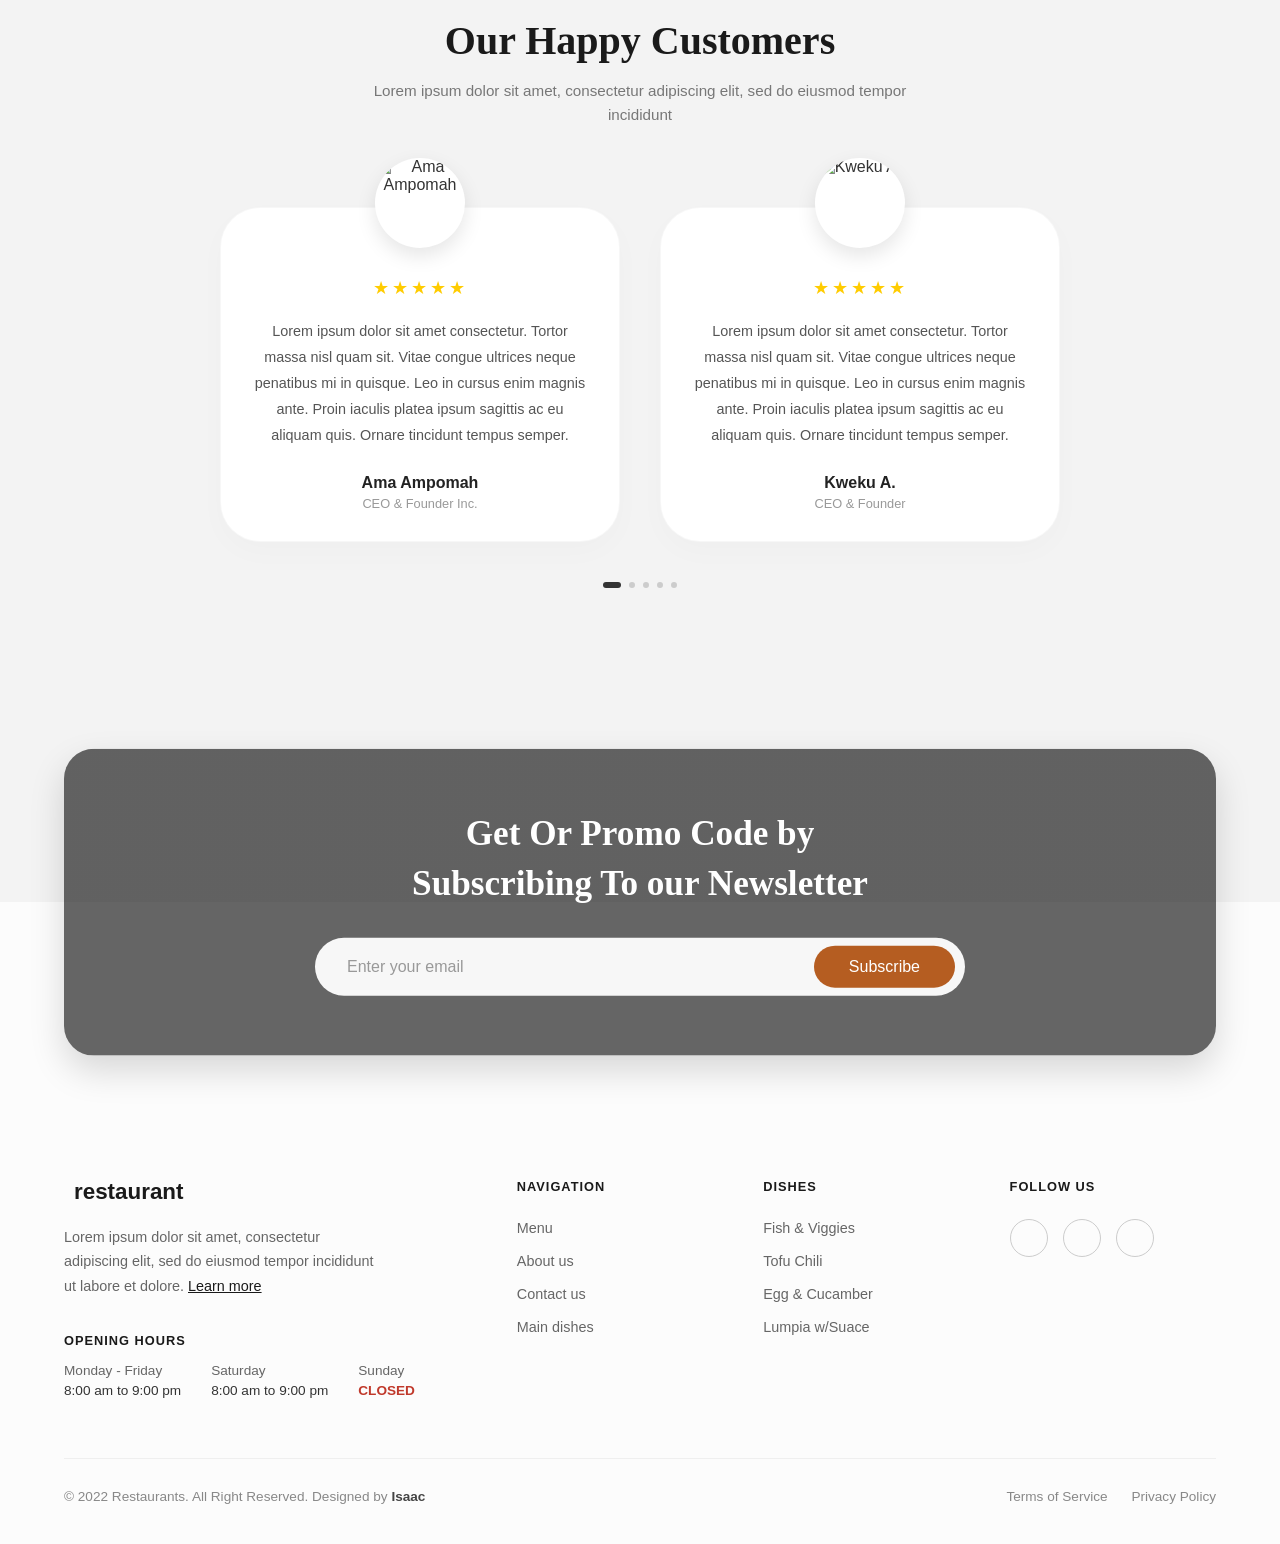
==== commit 4b842bd0: "update footer signature" ====
--- a/index.html
+++ b/index.html
@@ -36,37 +36,9 @@
             </defs>
           </svg>
         </div>
-        <!-- <span>restaurant</span> -->
-      </div>
-
-      <head>
-        <!-- السطر ده لازم يكون موجود عشان التجاوب مع الموبايل -->
-        <meta name="viewport" content="width=device-width, initial-scale=1.0" />
-      </head>
-
-      <header class="header">
-        <div class="logo">
-          <!-- اللوجو بتاعك -->
-          <span>restaurant</span>
-        </div>
-
-        <!-- القائمة الرئيسية -->
-        <nav class="nav-links" id="navLinks">
-          <a href="./css/menu.css">Menu</a>
-          <a href="./css/event.css">Events</a>
-          <a href="./css/Gallery.css">Gallery</a>
-          <a href="#about">About</a>
-          <a href="#contact">Contact</a>
-        </nav>
-
-        <div class="header-buttons">
-          <a href="#book" class="book-btn">Book a table</a>
-          <!-- زرار الموبايل (بيكون مخفي في الشاشات الكبيرة) -->
-          <button class="menu-toggle" id="menuToggle">☰</button>
-        </div>
-      </header>
-
-      <!-- <nav class="nav-links">
+        <span>restaurant</span>
+      </div>
+      <nav class="nav-links">
         <ul>
           <li><a href="./menu.html">Menu</a></li>
           <li><a href="./event.html">Events</a></li>
@@ -77,7 +49,7 @@
       </nav>
       <div class="nav-button">
         <a href="#" class="btn-book">Book a table</a>
-      </div> -->
+      </div>
     </header>
     <section class="hero">
       <div class="hero-content">
--- a/css/index.css
+++ b/css/index.css
@@ -1,78 +1,5 @@
-/* الأستايل الأساسي للشاشات الكبيرة */
-.header {
-    display: flex;
-    justify-content: space-between;
-    align-items: center;
-    padding: 20px;
-    background-color: #fff;
-}
 
-.nav-links a {
-    margin: 0 15px;
-    text-decoration: none;
-    color: #333;
-}
-
-.menu-toggle {
-    display: none; /* مخفي في الكمبيوتر */
-    font-size: 24px;
-    background: none;
-    border: none;
-    cursor: pointer;
-}
-
-/* ----------------------------------------- */
-/* تظبيط الموبايل (الشاشات الأصغر من 768 بكسل) */
-/* ----------------------------------------- */
-@media (max-width: 768px) {
-    .menu-toggle {
-        display: block; /* يظهر فقط على الموبايل */
-        margin-left: 15px;
-    }
-
-    /* تحويل القائمة العادية لتصبح قائمة رأسية مخفية فوق الشاشة */
-    .nav-links {
-        position: absolute;
-        top: 70px; /* ينزل تحت الهيدر مباشرة */
-        left: 0;
-        width: 100%;
-        background-color: #fff;
-        display: flex;
-        flex-direction: column;
-        align-items: center;
-        gap: 20px;
-        padding: 20px 0;
-        box-shadow: 0 4px 6px rgba(0,0,0,0.1);
-        
-        /* إخفاء القائمة في الوضع الطبيعي */
-        opacity: 0;
-        pointer-events: none;
-        transform: translateY(-20px);
-        transition: all 0.3s ease;
-    }
-
-    /* كلاس هضيفه بالجاوا سكريبت عشان يظهر القائمة لما تضغط على الزرار */
-    .nav-links.active {
-        opacity: 1;
-        pointer-events: auto;
-        transform: translateY(0);
-    }
-
-    .nav-links a {
-        margin: 0;
-        font-size: 18px;
-        width: 100%;
-        text-align: center;
-    }
-    
-    /* إذا كنت تريد إخفاء زرار الحجز على الموبايل الصغير جداً أو تصغيره */
-    .book-btn {
-        padding: 8px 15px;
-        font-size: 14px;
-    }
-}
-
-
+ 
 
 .navbar {
     display: flex;
